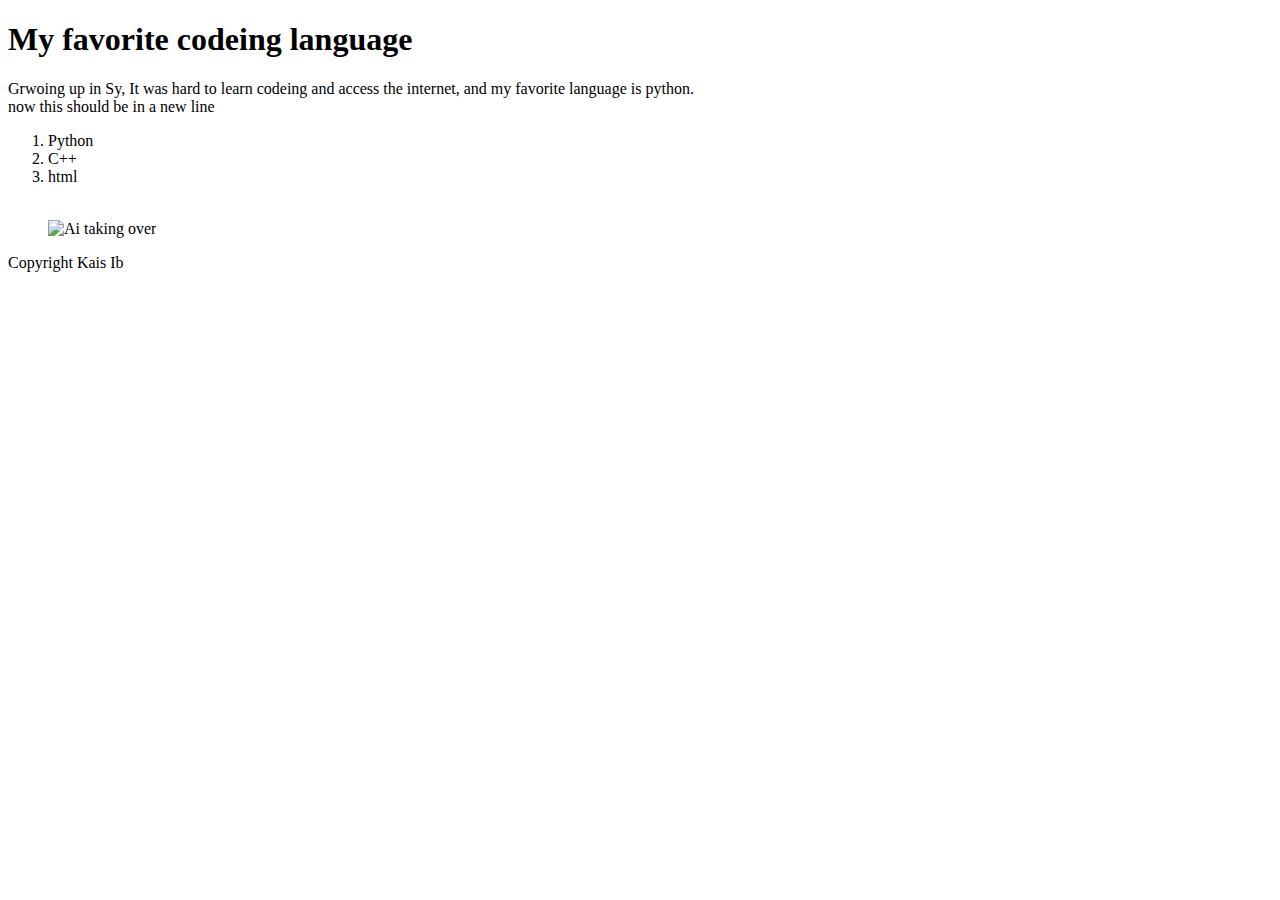
==== index.html @ 7a1e1623 "Update index.html" ====
<!DOCTYPE html>
<html lang="en">
<head>
    <meta charset="UTF-8">
    <meta name="viewport" content="width=device-width, initial-scale=1.0">
    <title>My favorite codeing language!</title>
</head>
<body>
   <main>
    <h1>My favorite codeing language</h1>
    <p>Grwoing up in Sy, It was hard to learn codeing and access the internet, and my favorite language is python.<br>
    now this should be in a new line</p>
    <ol>
        <li>Python</li>
        <li>C++</li>
        <li>html</li><br>
    </ol>
   </main>
   <figure>
    <img src="images/AI.jpeg" alt="Ai taking over" width="40%">
    </figure>
   <footer>Copyright Kais Ib</footer> 
</body>
</html>
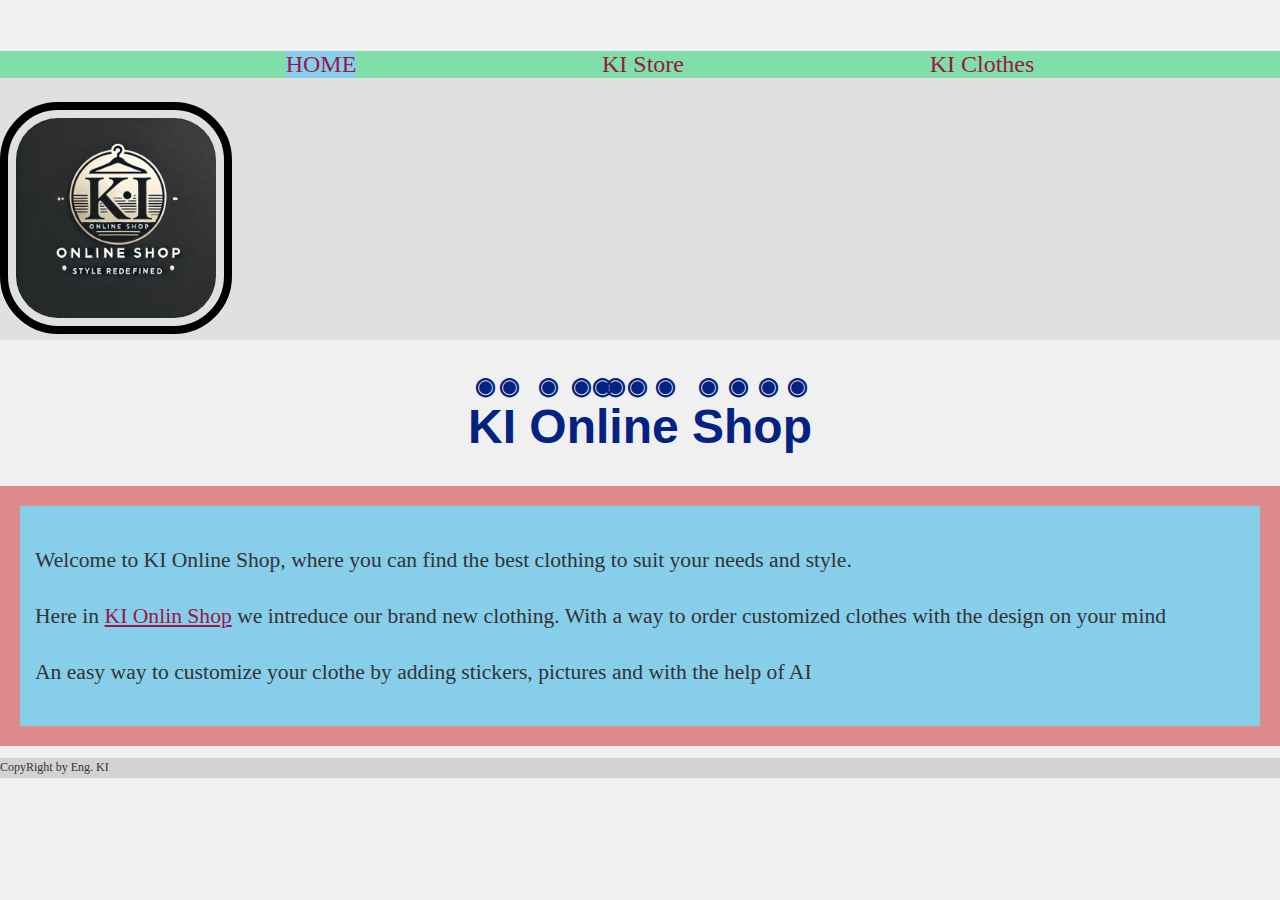
==== commit 8a03d067: "Update index.html" ====
--- a/index.html
+++ b/index.html
@@ -3,22 +3,39 @@
 <head>
     <meta charset="UTF-8">
     <meta name="viewport" content="width=device-width, initial-scale=1.0">
-    <title>My favorite codeing language!</title>
+    <title>KI Onlin Shop </title>
+    <link rel="stylesheet" href="css/shop.css">
 </head>
 <body>
-   <main>
-    <h1>My favorite codeing language</h1>
-    <p>Grwoing up in Sy, It was hard to learn codeing and access the internet, and my favorite language is python.<br>
-    now this should be in a new line</p>
-    <ol>
-        <li>Python</li>
-        <li>C++</li>
-        <li>html</li><br>
-    </ol>
-   </main>
-   <figure>
-    <img src="images/AI.jpeg" alt="Ai taking over" width="40%">
-    </figure>
-   <footer>Copyright Kais Ib</footer> 
+    <a href="#main_content" class="skip-main">skip to the main area</a>
+
+    
+  <header>
+    <nav>
+        
+      <ul>
+        <li class="current"><a href="index.html">Home</a></li>
+        <li><a href="store.html">KI Store</a></li>
+        <li><a href="cloth.html">KI Clothes</a></li>
+      </ul>
+    </nav>
+    <img src="images/clothelogo.webp" width="200" alt="Shop logo.">
+    
+  </header>
+  <h1>KI Online Shop</h1>
+  <main id="main_content">
+    <p>Welcome to KI Online Shop, where you can find the best clothing to suit your needs and style.</p>
+
+    <p>Here in  <a href="index.html">KI Onlin Shop</a> we intreduce our brand new clothing.
+    With a way to order customized clothes with the design on your mind </p>
+
+    <p>An easy way to customize your clothe by adding stickers, pictures and with the help of AI  </p>
+
+  </main>
+  <footer>
+    <p>CopyRight by Eng. KI</p>
+  </footer>
+
+
 </body>
 </html>
--- a/css/shop.css
+++ b/css/shop.css
@@ -0,0 +1,153 @@
+body {
+    font-family:Georgia, 'Times New Roman', Times, serif;
+    font-size: 150%;
+    color: #333;
+    background-color: #f0f0f0;
+    display: inline;
+    
+    
+}
+header {
+    background-image: url(/html/images/clothebanner.webp);
+    background-size: contain;
+  background-position: center;
+  height: 100%;
+    background-color: #e0e0e0;
+    color: #333;
+
+         transition-property: color, 
+  	    	 width, background, border-radius;
+  			transition-duration: .5s;
+  			transition-timing-function: linear;
+  			transition-delay: .5s;
+
+}
+nav {
+    background-image: url(/html/images/clothebanner.webp);
+
+    background-color:#80dfa9;
+    color: white;
+}
+main {
+    
+    background-color: #87ceeb;
+    font-size: 90%;
+    color: #000;
+    box-sizing: border-box;
+    margin: 5px;
+    border: 20px solid #df8b8b;
+    padding: 15px;
+    margin: 0 auto;
+
+
+    transition-property: color, 
+  	    	 width, background, border-radius;
+  			transition-duration: .5s;
+  			transition-timing-function: linear;
+  			transition-delay: .5s;
+}
+footer {
+    background-color: #d3d3d3;
+    color: #333;
+    font-size: 50%;
+}
+ul{
+    display: flex;
+    justify-content:space-evenly;
+}
+li {
+    display: inline-block;
+    /* width: 20%; */
+    /* text-decoration: underline; */
+    color: #000;
+}
+h1 {
+    text-align: center;
+    font-family: 'Gill Sans', 'Gill Sans MT', Calibri, 'Trebuchet MS', sans-serif;
+    color: #042381;
+    text-emphasis-style: double-circle;
+    
+
+}
+p {
+    line-height: 1.6;
+    color: #333;
+}
+nav a{
+    color:#9a1846;
+    text-decoration:none;
+    
+}
+a {
+    color: #9a1846;
+}
+a:hover {
+    text-decoration: underline;
+}
+.current{
+    text-transform:uppercase;
+    background-color: #87ceeb;
+}
+img{
+    
+    border:8px solid #c77fa0;
+    border-radius: 25%;
+    padding: 8px;
+    margin: auto;
+}
+main img:hover{
+    color: #ffffff;
+    width: 450px;
+    border-radius: 50%;
+}
+header img{
+    border:2px #0e0611 solid;
+    border-radius: 25%;
+}
+header img:hover{
+    color: #ffffff;
+    width:350px;
+      border-radius: 50%;
+}
+.skip-main {
+    position: absolute;
+    top: -50px; /* Initially hides it above the viewport */
+    left: 10px;
+    background: black;
+    color: white;
+    padding: 10px;
+    text-decoration: none;
+    transition: top 0.3s ease-in-out;
+  }
+  
+  .skip-main:focus {
+    top: 10px; /* Moves it into view when focused */
+  }
+  .grid {
+    display: grid;
+    grid-template-columns: 40% 40%;
+    gap: 5%;
+    justify-content: center;
+    align-items: center;
+    row-gap: 20px;
+  }
+  .grid img {
+    width: 100%;
+    /* Makes images fully fit within their grid cells */
+    height: auto;
+    /* Maintains aspect ratio */
+  }
+  .flex {
+    display: flex;
+    flex-wrap: wrap;
+    justify-content: space-evenly;
+    gap: 45px;
+  }
+  
+  .flex img {
+    width: 15%;
+    height: auto;
+  } 
+  img:nth-child(even){
+    border: 8px solid black;
+} 
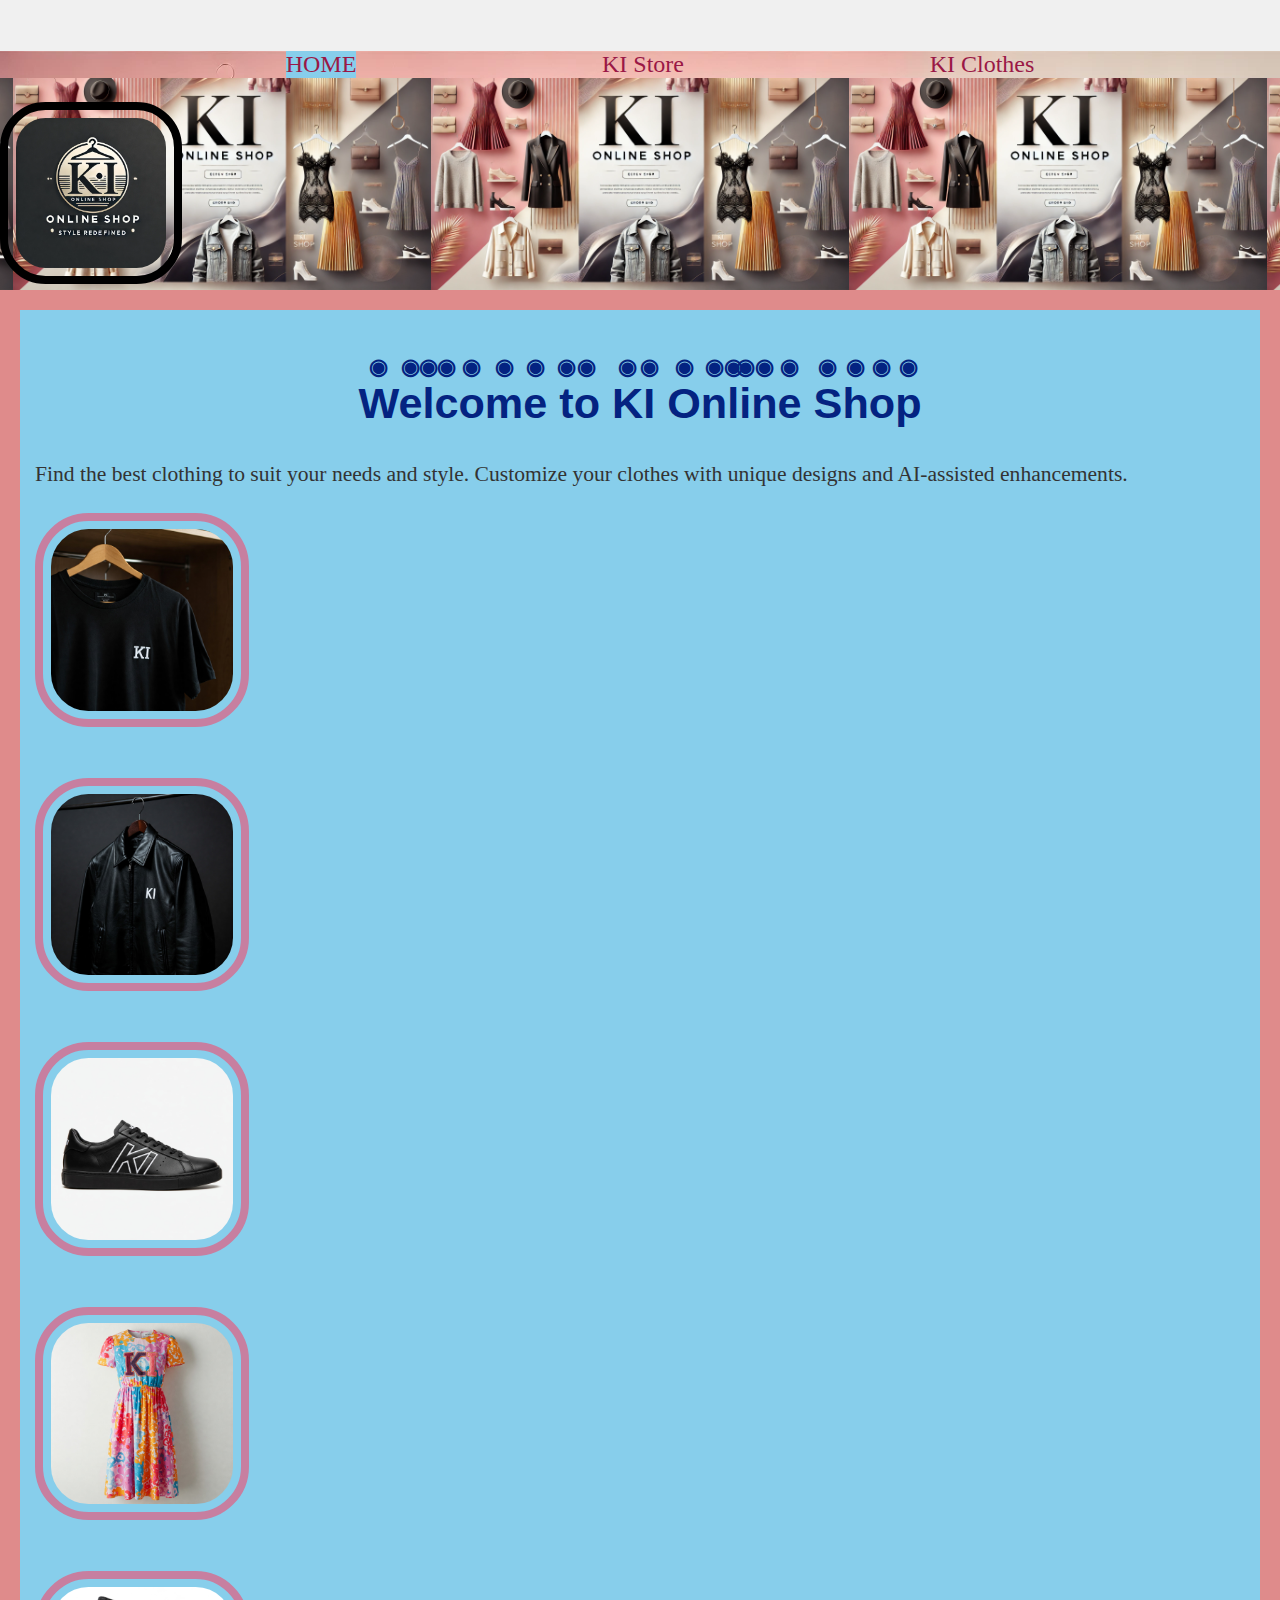
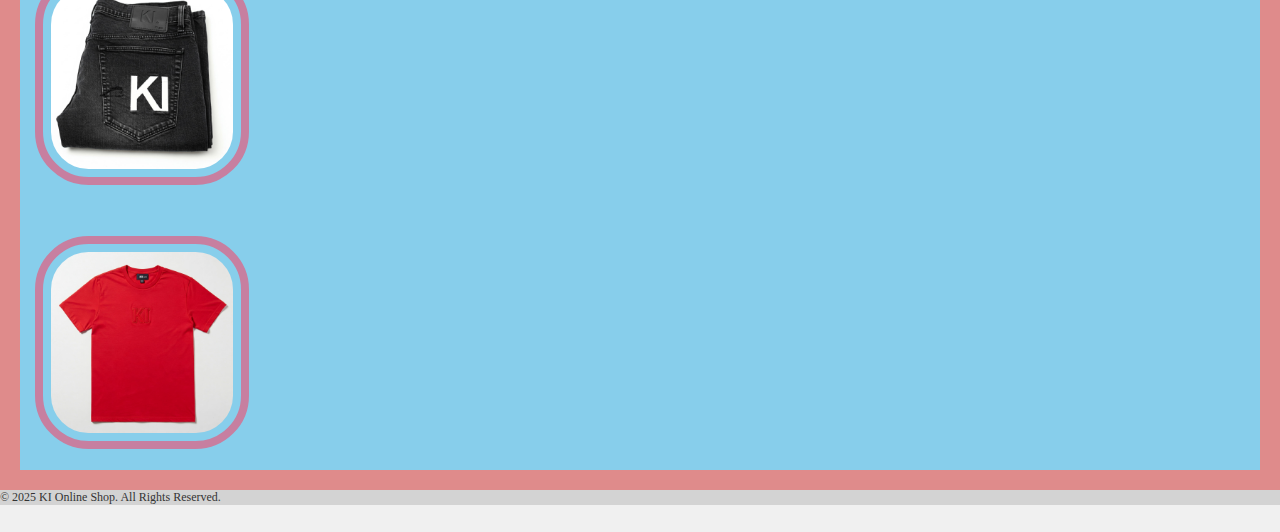
==== commit b81f1036: "Update index.html" ====
--- a/index.html
+++ b/index.html
@@ -3,39 +3,49 @@
 <head>
     <meta charset="UTF-8">
     <meta name="viewport" content="width=device-width, initial-scale=1.0">
-    <title>KI Onlin Shop </title>
+    <title>KI Online Shop</title>
     <link rel="stylesheet" href="css/shop.css">
+    <link rel="stylesheet" href="dist/css/lightbox.css">
 </head>
 <body>
-    <a href="#main_content" class="skip-main">skip to the main area</a>
-
-    
-  <header>
-    <nav>
-        
-      <ul>
-        <li class="current"><a href="index.html">Home</a></li>
-        <li><a href="store.html">KI Store</a></li>
-        <li><a href="cloth.html">KI Clothes</a></li>
-      </ul>
-    </nav>
-    <img src="images/clothelogo.webp" width="200" alt="Shop logo.">
-    
-  </header>
-  <h1>KI Online Shop</h1>
-  <main id="main_content">
-    <p>Welcome to KI Online Shop, where you can find the best clothing to suit your needs and style.</p>
-
-    <p>Here in  <a href="index.html">KI Onlin Shop</a> we intreduce our brand new clothing.
-    With a way to order customized clothes with the design on your mind </p>
-
-    <p>An easy way to customize your clothe by adding stickers, pictures and with the help of AI  </p>
-
-  </main>
-  <footer>
-    <p>CopyRight by Eng. KI</p>
-  </footer>
-
-
+    <header>
+        <nav>
+            <ul>
+                <li class="current"><a href="index.html">Home</a></li>
+                <li><a href="store.html">KI Store</a></li>
+                <li><a href="cloth.html">KI Clothes</a></li>
+            </ul>
+        </nav>
+        <img src="images/clothelogo.webp" width="150" alt="Shop logo">
+    </header>
+    <main>
+        <h1>Welcome to KI Online Shop</h1>
+        <p>Find the best clothing to suit your needs and style. Customize your clothes with unique designs and AI-assisted enhancements.</p>
+        <div class="flex">
+           <a href="images/KI-blackT.jpeg" data-lightbox="images" data-title="Black T-Shirt">
+                <img src="images/KI-blackT.jpeg" alt="Black T-Shirt">
+            </a> 
+            <a href="images/KI-black-jacket.jpeg" data-lightbox="images" data-title="Black Jacket">
+                <img src="images/KI-black-jacket.jpeg" alt="Black Jacket">
+            </a>
+            <a href="images/black-shoes.jpeg" data-lightbox="images" data-title="Black Shoes">
+                <img src="images/black-shoes.jpeg" alt="Black Shoes">
+            </a>
+            <a href="images/colorfuldress.jpeg" data-lightbox="images" data-title="Colorful Dress">
+                <img src="images/colorfuldress.jpeg" alt="Colorful Dress">
+            </a>
+            <a href="images/black-jeans.jpeg" data-lightbox="images" data-title="Black Jeans">
+                <img src="images/black-jeans.jpeg" alt="Black Jeans">
+            </a>
+            <a href="images/red-tshirt.jpeg" data-lightbox="images" data-title="Red T-Shirt">
+                <img src="images/red-tshirt.jpeg" alt="Red T-Shirt">
+            </a>
+        </div>
+    </main>
+    <footer>
+        &copy; 2025 KI Online Shop. All Rights Reserved.
+    </footer>
+    <script src="dist/js/lightbox-plus-jquery.js"></script>
 </body>
 </html>
+
--- a/css/shop.css
+++ b/css/shop.css
@@ -8,7 +8,7 @@
     
 }
 header {
-    background-image: url(/html/images/clothebanner.webp);
+    background-image: url(../images/clothebanner.webp);
     background-size: contain;
   background-position: center;
   height: 100%;
@@ -23,7 +23,7 @@
 
 }
 nav {
-    background-image: url(/html/images/clothebanner.webp);
+    background-image: url(../images/clothebanner.webp);
 
     background-color:#80dfa9;
     color: white;
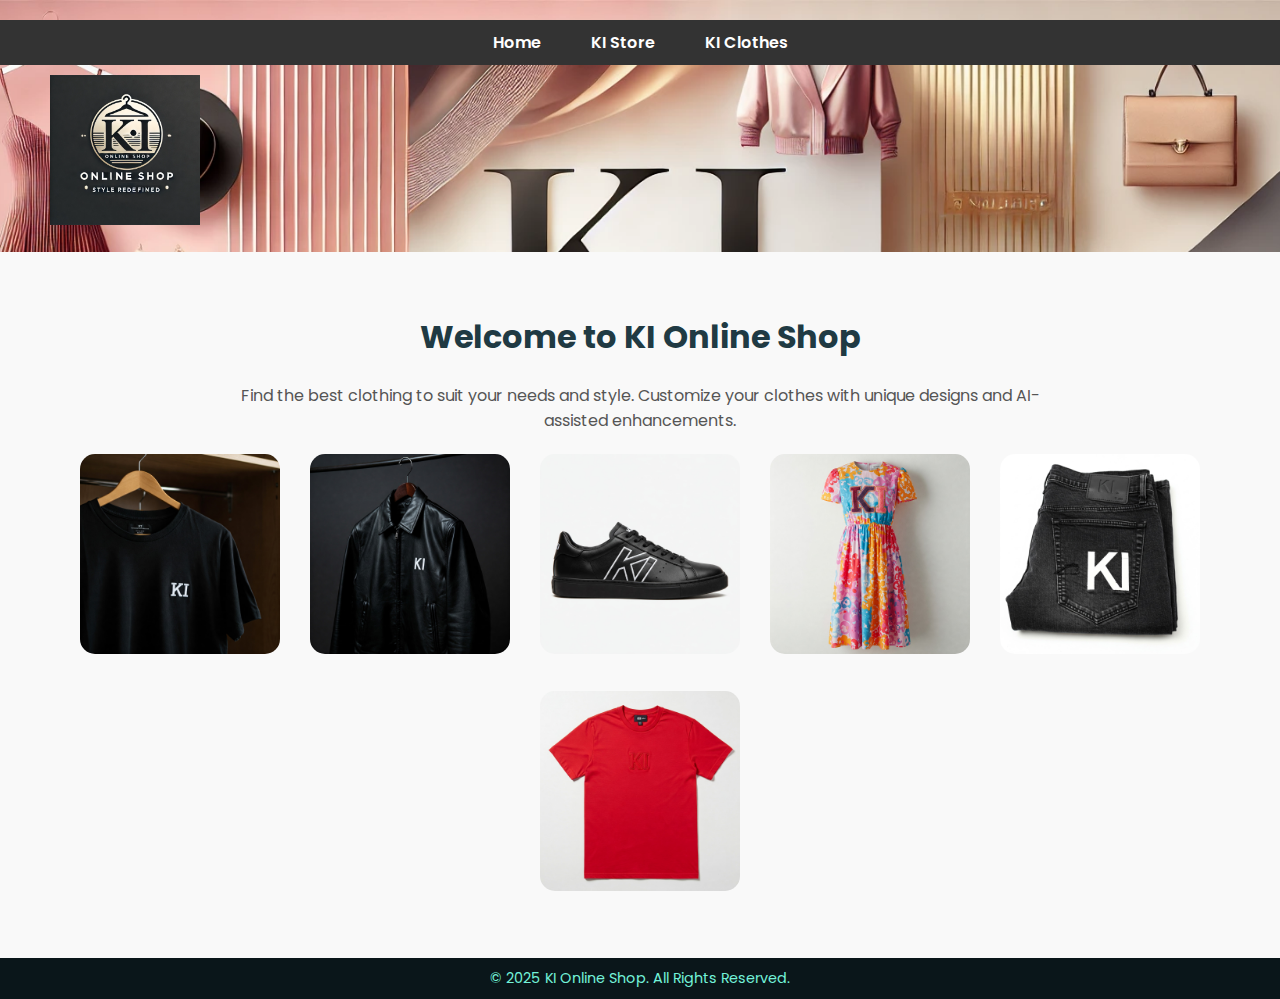
==== commit 0d1ab33a: "Update index.html" ====
--- a/index.html
+++ b/index.html
@@ -5,7 +5,7 @@
     <meta name="viewport" content="width=device-width, initial-scale=1.0">
     <title>KI Online Shop</title>
     <link rel="stylesheet" href="css/shop.css">
-    <link rel="stylesheet" href="dist/css/lightbox.css">
+    <link rel="stylesheet" href="dest/css/lightbox.css">
 </head>
 <body>
     <header>
@@ -45,7 +45,7 @@
     <footer>
         &copy; 2025 KI Online Shop. All Rights Reserved.
     </footer>
-    <script src="dist/js/lightbox-plus-jquery.js"></script>
+    <script src="dest/js/lightbox-plus-jquery.js"></script>
 </body>
 </html>
 
--- a/css/shop.css
+++ b/css/shop.css
@@ -1,153 +1,174 @@
+/* Modernized Shop CSS */
+
+/* Importing Google Fonts */
+@import url('https://fonts.googleapis.com/css2?family=Poppins:wght@300;400;600&display=swap');
+
 body {
-    font-family:Georgia, 'Times New Roman', Times, serif;
-    font-size: 150%;
+    
+    font-family: 'Poppins', sans-serif;
+    font-size: 100%;
     color: #333;
-    background-color: #f0f0f0;
-    display: inline;
-    
+    background-color: #f9f9f9;
+    margin: 0;
+    padding: 0;
+}
+
+/* Header & Navigation */
+header {
+    background-image: url(../images/clothebanner.webp);
+    background-repeat: no-repeat;
+    background-position: center;
+    background-attachment: fixed;
+    background-size: cover;
+    /* background: linear-gradient(to right, #0f2027, #203a43, #2c5364); */
+    color: white;
+    padding: 20px 0;
     
 }
-header {
-    background-image: url(../images/clothebanner.webp);
-    background-size: contain;
-  background-position: center;
-  height: 100%;
-    background-color: #e0e0e0;
-    color: #333;
+header img{
+    padding-top: 10px;
+    padding-left: 50px;
+    animation-name: rotate;
+    animation-duration: 2s;
+    animation-iteration-count: 1;
+    animation-direction:normal ;
+}
 
-         transition-property: color, 
-  	    	 width, background, border-radius;
-  			transition-duration: .5s;
-  			transition-timing-function: linear;
-  			transition-delay: .5s;
+nav {
+    display: flex;
+    justify-content: center;
+    background: rgba(0, 0, 0, 0.8);
+    background-color: #333;
+    padding: 10px 0;
+    position: sticky;
+    top: 0;
+    width: 100%;
+    z-index: 1000;
+}
 
+nav ul {
+    list-style: none;
+    display: flex;
+    justify-content: center;
+    padding: 0;
+    margin: 0;
+    display: flex;
+    gap: 20px;
 }
-nav {
-    background-image: url(../images/clothebanner.webp);
 
-    background-color:#80dfa9;
+nav ul li {
+    display: inline;
+}
+
+nav a {
     color: white;
+    text-decoration: none;
+    font-weight: 600;
+    padding: 10px 15px;
+    transition: all 0.3s;
 }
+
+nav a:hover {
+    background: #17a2b8;
+    border-radius: 5px;
+}
+
+/* Main Section */
 main {
-    
-    background-color: #87ceeb;
-    font-size: 90%;
-    color: #000;
-    box-sizing: border-box;
-    margin: 5px;
-    border: 20px solid #df8b8b;
-    padding: 15px;
-    margin: 0 auto;
+    text-align: center;
+    padding: 40px 20px;
+}
 
+h1 {
+    font-size: 2rem;
+    color: #203a43;
+}
 
-    transition-property: color, 
-  	    	 width, background, border-radius;
-  			transition-duration: .5s;
-  			transition-timing-function: linear;
-  			transition-delay: .5s;
-}
-footer {
-    background-color: #d3d3d3;
-    color: #333;
-    font-size: 50%;
-}
-ul{
-    display: flex;
-    justify-content:space-evenly;
-}
-li {
-    display: inline-block;
-    /* width: 20%; */
-    /* text-decoration: underline; */
-    color: #000;
-}
-h1 {
-    text-align: center;
-    font-family: 'Gill Sans', 'Gill Sans MT', Calibri, 'Trebuchet MS', sans-serif;
-    color: #042381;
-    text-emphasis-style: double-circle;
-    
-
-}
 p {
     line-height: 1.6;
-    color: #333;
+    color: #555;
+    max-width: 800px;
+    margin: 0 auto;
 }
-nav a{
-    color:#9a1846;
-    text-decoration:none;
-    
-}
-a {
-    color: #9a1846;
-}
-a:hover {
-    text-decoration: underline;
-}
-.current{
-    text-transform:uppercase;
-    background-color: #87ceeb;
-}
-img{
-    
-    border:8px solid #c77fa0;
-    border-radius: 25%;
-    padding: 8px;
-    margin: auto;
-}
-main img:hover{
-    color: #ffffff;
-    width: 450px;
-    border-radius: 50%;
-}
-header img{
-    border:2px #0e0611 solid;
-    border-radius: 25%;
-}
-header img:hover{
-    color: #ffffff;
-    width:350px;
-      border-radius: 50%;
-}
-.skip-main {
-    position: absolute;
-    top: -50px; /* Initially hides it above the viewport */
-    left: 10px;
-    background: black;
-    color: white;
-    padding: 10px;
-    text-decoration: none;
-    transition: top 0.3s ease-in-out;
-  }
-  
-  .skip-main:focus {
-    top: 10px; /* Moves it into view when focused */
-  }
-  .grid {
-    display: grid;
-    grid-template-columns: 40% 40%;
-    gap: 5%;
-    justify-content: center;
-    align-items: center;
-    row-gap: 20px;
-  }
-  .grid img {
-    width: 100%;
-    /* Makes images fully fit within their grid cells */
-    height: auto;
-    /* Maintains aspect ratio */
-  }
-  .flex {
+
+/* Product Grid */
+.flex {
     display: flex;
     flex-wrap: wrap;
-    justify-content: space-evenly;
-    gap: 45px;
-  }
-  
-  .flex img {
-    width: 15%;
-    height: auto;
-  } 
-  img:nth-child(even){
-    border: 8px solid black;
-} 
+    justify-content: center;
+    gap: 30px;
+    margin-top: 20px;
+}
+
+.flex img {
+    width: 200px;
+    border-radius: 15px;
+    transition: transform 0.3s ease-in-out, box-shadow 0.3s ease-in-out;
+}
+
+.flex img:hover {
+    transform: scale(1.1);
+    box-shadow: 0 10px 20px rgba(0, 0, 0, 0.2);
+}
+
+/* Footer */
+footer {
+    background: #0A161A;
+    color: #73F2D9;
+    text-align: center;
+    padding: 10px 0;
+    font-size: 0.9rem;
+    margin-top: 20px;
+}
+
+nav ul li a {
+    color: white;
+    text-decoration: none;
+    font-weight: 600;
+    padding: 10px 15px;
+    transition: 0.3s;
+}
+
+nav ul li a:hover {
+    background-color: #555;
+    border-radius: 5px;
+}
+
+/* Product Grid */
+.product-grid {
+    display: grid;
+    grid-template-columns: repeat(auto-fit, minmax(200px, 1fr));
+    gap: 20px;
+    justify-content: center;
+    padding: 20px;
+}
+
+.product {
+    background: white;
+    padding: 15px;
+    border-radius: 8px;
+    text-align: center;
+    box-shadow: 0px 4px 6px rgba(0, 0, 0, 0.1);
+    transition: transform 0.3s;
+}
+
+.product img {
+    width: 100%;
+    border-radius: 8px;
+}
+
+.product p {
+    margin-top: 10px;
+    font-weight: 600;
+}
+
+.product:hover {
+    transform: scale(1.05);
+}
+
+/* Footer */
+
+@keyframes rotate{
+    10%{transform: translateX(100px);}
+    70%{transform: rotate(360deg);}
+}
